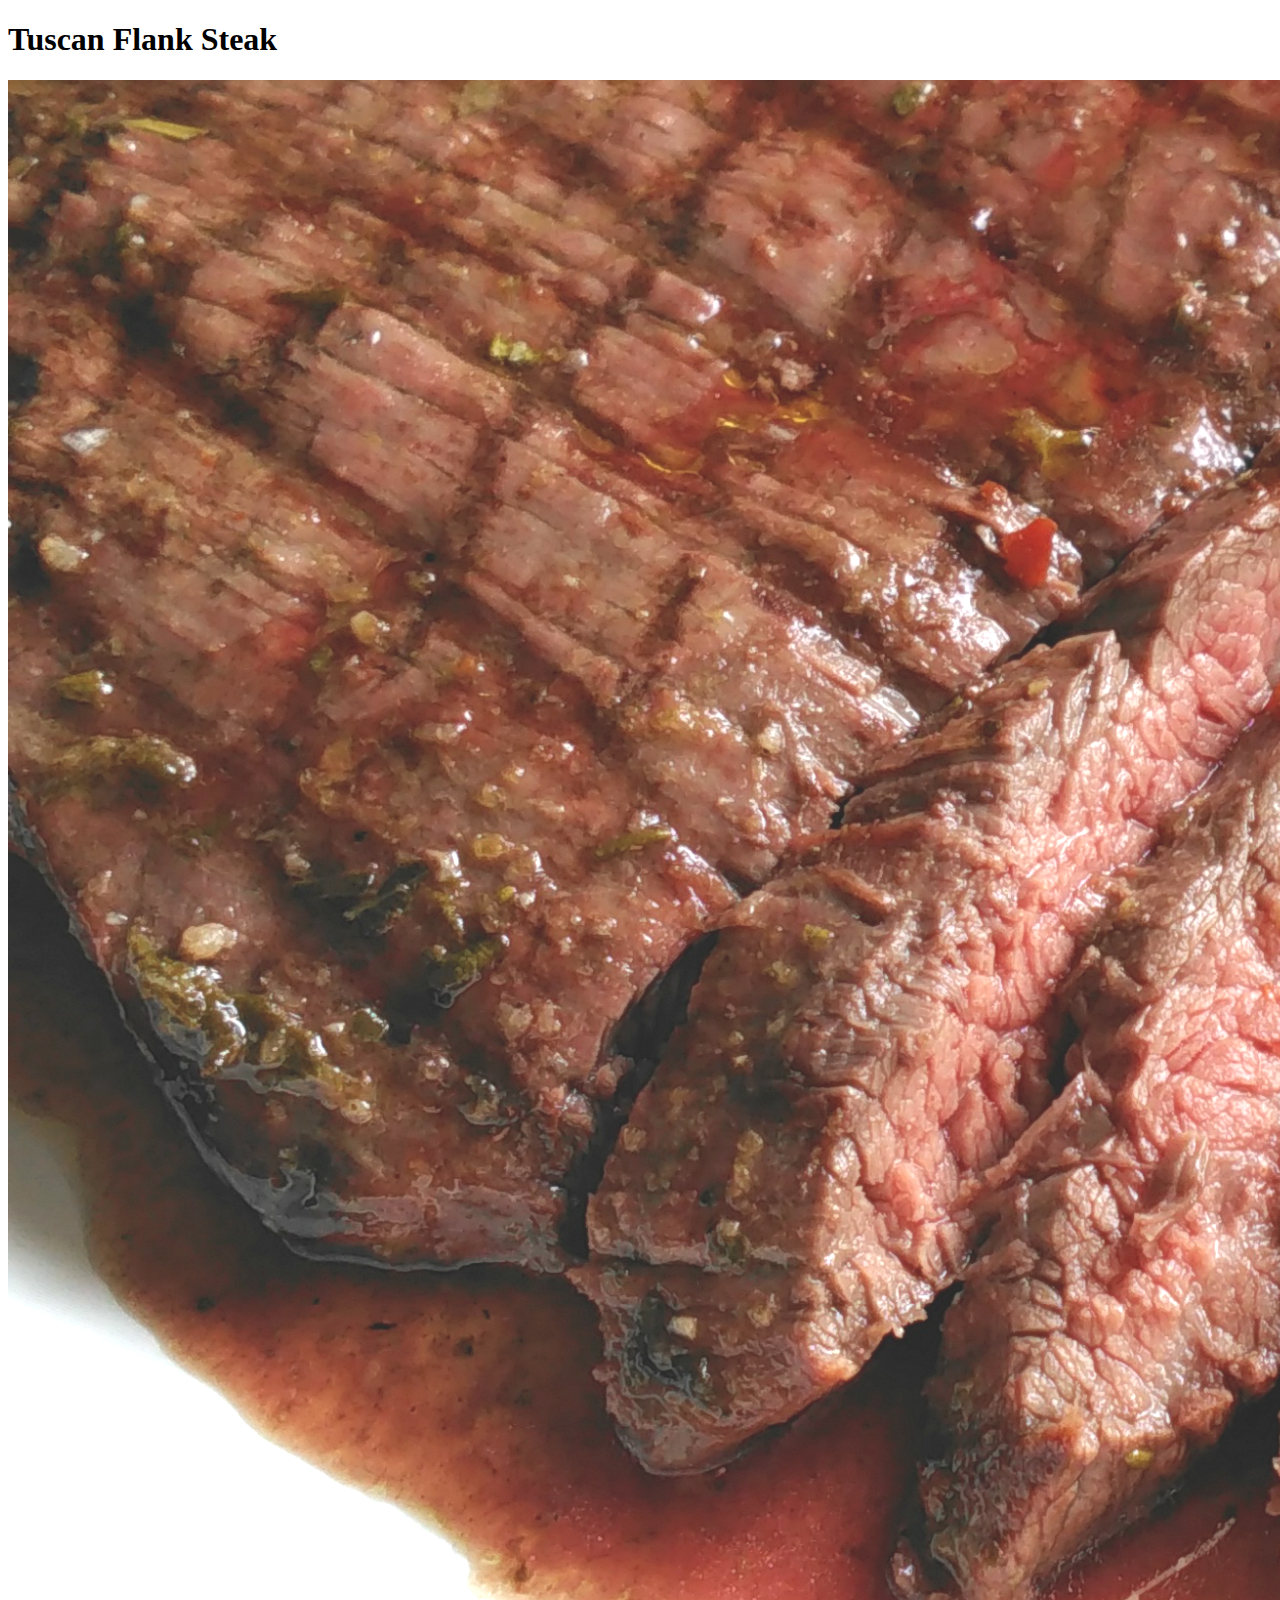
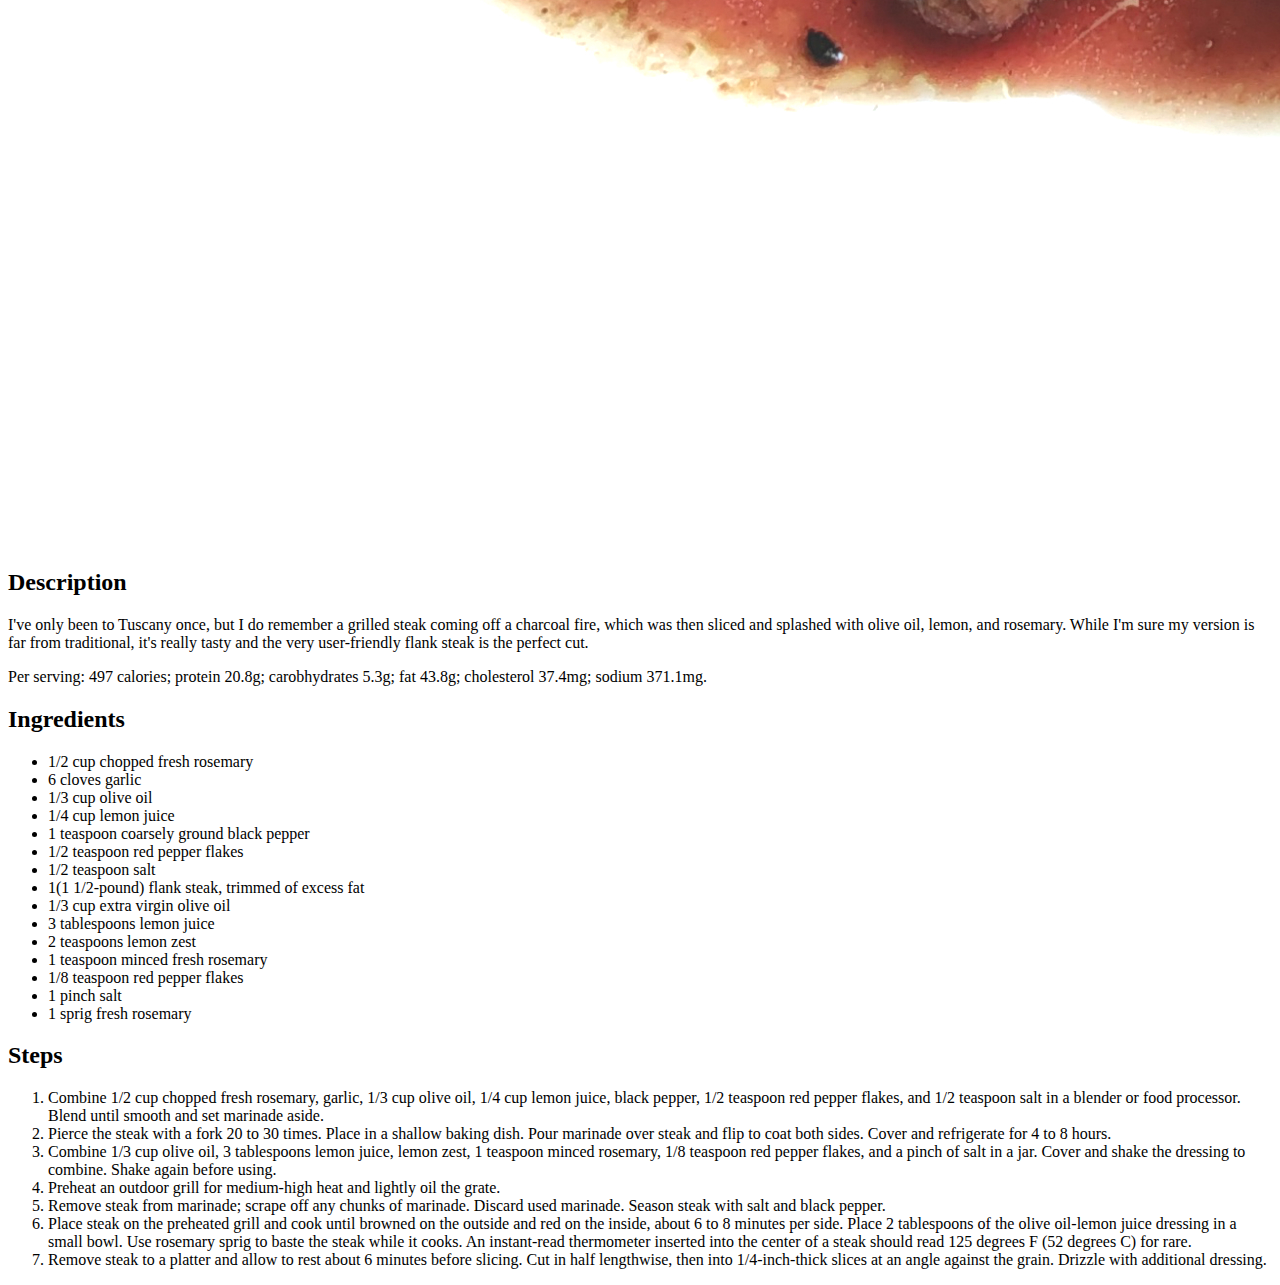
==== recipes/flank-steak.html @ bd9b5619 "Recipe pages created and links to the pages setup on index" ====
<!DOCTYPE html>
<html lang="en">
<head>
  <meta charset="UTF-8">
  <meta http-equiv="X-UA-Compatible" content="IE=edge">
  <meta name="viewport" content="width=device-width, initial-scale=1.0">
  <title>Odin Recipes</title>
</head>
<body>
  <h1>Tuscan Flank Steak</h1>
  <img src="../images/flank-steak.jpg">
  <h2>Description</h2>
  <p>I've only been to Tuscany once, but I do remember a grilled steak coming off a charcoal fire, which was then sliced and splashed with olive oil, lemon, and rosemary. While I'm sure my version is far from traditional, it's really tasty and the very user-friendly flank steak is the perfect cut.</p>
  <p>Per serving: 497 calories; protein 20.8g; carobhydrates 5.3g; fat 43.8g; cholesterol 37.4mg; sodium 371.1mg.</p>
  <h2>Ingredients</h2>
  <ul>
    <li>1/2 cup chopped fresh rosemary</li>
    <li>6 cloves garlic</li>
    <li>1/3 cup olive oil</li>
    <li>1/4 cup lemon juice</li>
    <li>1 teaspoon coarsely ground black pepper</li>
    <li>1/2 teaspoon red pepper flakes</li>
    <li>1/2 teaspoon salt</li>
    <li>1(1 1/2-pound) flank steak, trimmed of excess fat</li>
    <li>1/3 cup extra virgin olive oil</li>
    <li>3 tablespoons lemon juice</li>
    <li>2 teaspoons lemon zest</li>
    <li>1 teaspoon minced fresh rosemary</li>
    <li>1/8 teaspoon red pepper flakes</li>
    <li>1 pinch salt</li>
    <li>1 sprig fresh rosemary</li>
  </ul>
  <h2>Steps</h2>
  <ol>
    <li>Combine 1/2 cup chopped fresh rosemary, garlic, 1/3 cup olive oil, 1/4 cup lemon juice, black pepper, 1/2 teaspoon red pepper flakes, and 1/2 teaspoon salt in a blender or food processor. Blend until smooth and set marinade aside.</li>
    <li>Pierce the steak with a fork 20 to 30 times. Place in a shallow baking dish. Pour marinade over steak and flip to coat both sides. Cover and refrigerate for 4 to 8 hours.</li>
    <li>Combine 1/3 cup olive oil, 3 tablespoons lemon juice, lemon zest, 1 teaspoon minced rosemary, 1/8 teaspoon red pepper flakes, and a pinch of salt in a jar. Cover and shake the dressing to combine. Shake again before using.</li>
    <li>Preheat an outdoor grill for medium-high heat and lightly oil the grate.</li>
    <li>Remove steak from marinade; scrape off any chunks of marinade. Discard used marinade. Season steak with salt and black pepper.</li>
    <li>Place steak on the preheated grill and cook until browned on the outside and red on the inside, about 6 to 8 minutes per side. Place 2 tablespoons of the olive oil-lemon juice dressing in a small bowl. Use rosemary sprig to baste the steak while it cooks. An instant-read thermometer inserted into the center of a steak should read 125 degrees F (52 degrees C) for rare.</li>
    <li>Remove steak to a platter and allow to rest about 6 minutes before slicing. Cut in half lengthwise, then into 1/4-inch-thick slices at an angle against the grain. Drizzle with additional dressing.</li>
  </ol>
</body>
</html>
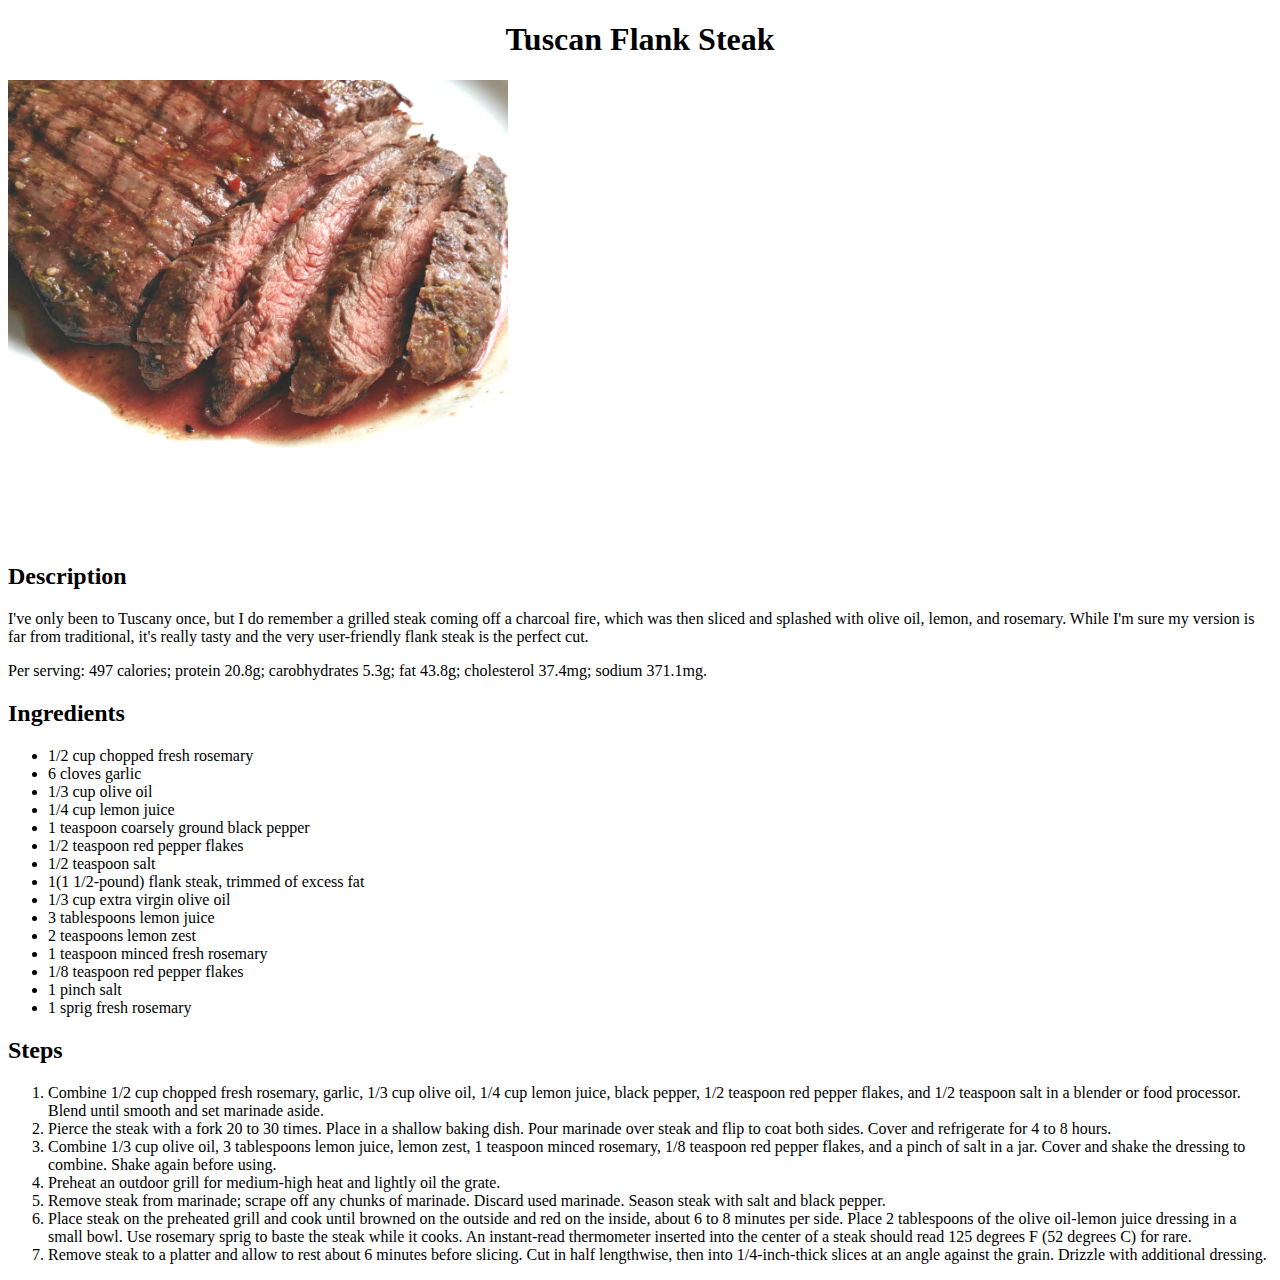
==== commit 8939710e: "Added some basic css style to the webpage" ====
--- a/recipes/flank-steak.html
+++ b/recipes/flank-steak.html
@@ -5,6 +5,7 @@
   <meta http-equiv="X-UA-Compatible" content="IE=edge">
   <meta name="viewport" content="width=device-width, initial-scale=1.0">
   <title>Odin Recipes</title>
+  <link rel="stylesheet" href="../style.css">
 </head>
 <body>
   <h1>Tuscan Flank Steak</h1>
--- a/style.css
+++ b/style.css
@@ -0,0 +1,12 @@
+h1 {
+  text-align: center;
+}
+
+img {
+  height: auto;
+  width: 500px;
+}
+
+.index-list {
+  font-size: 24px;
+}